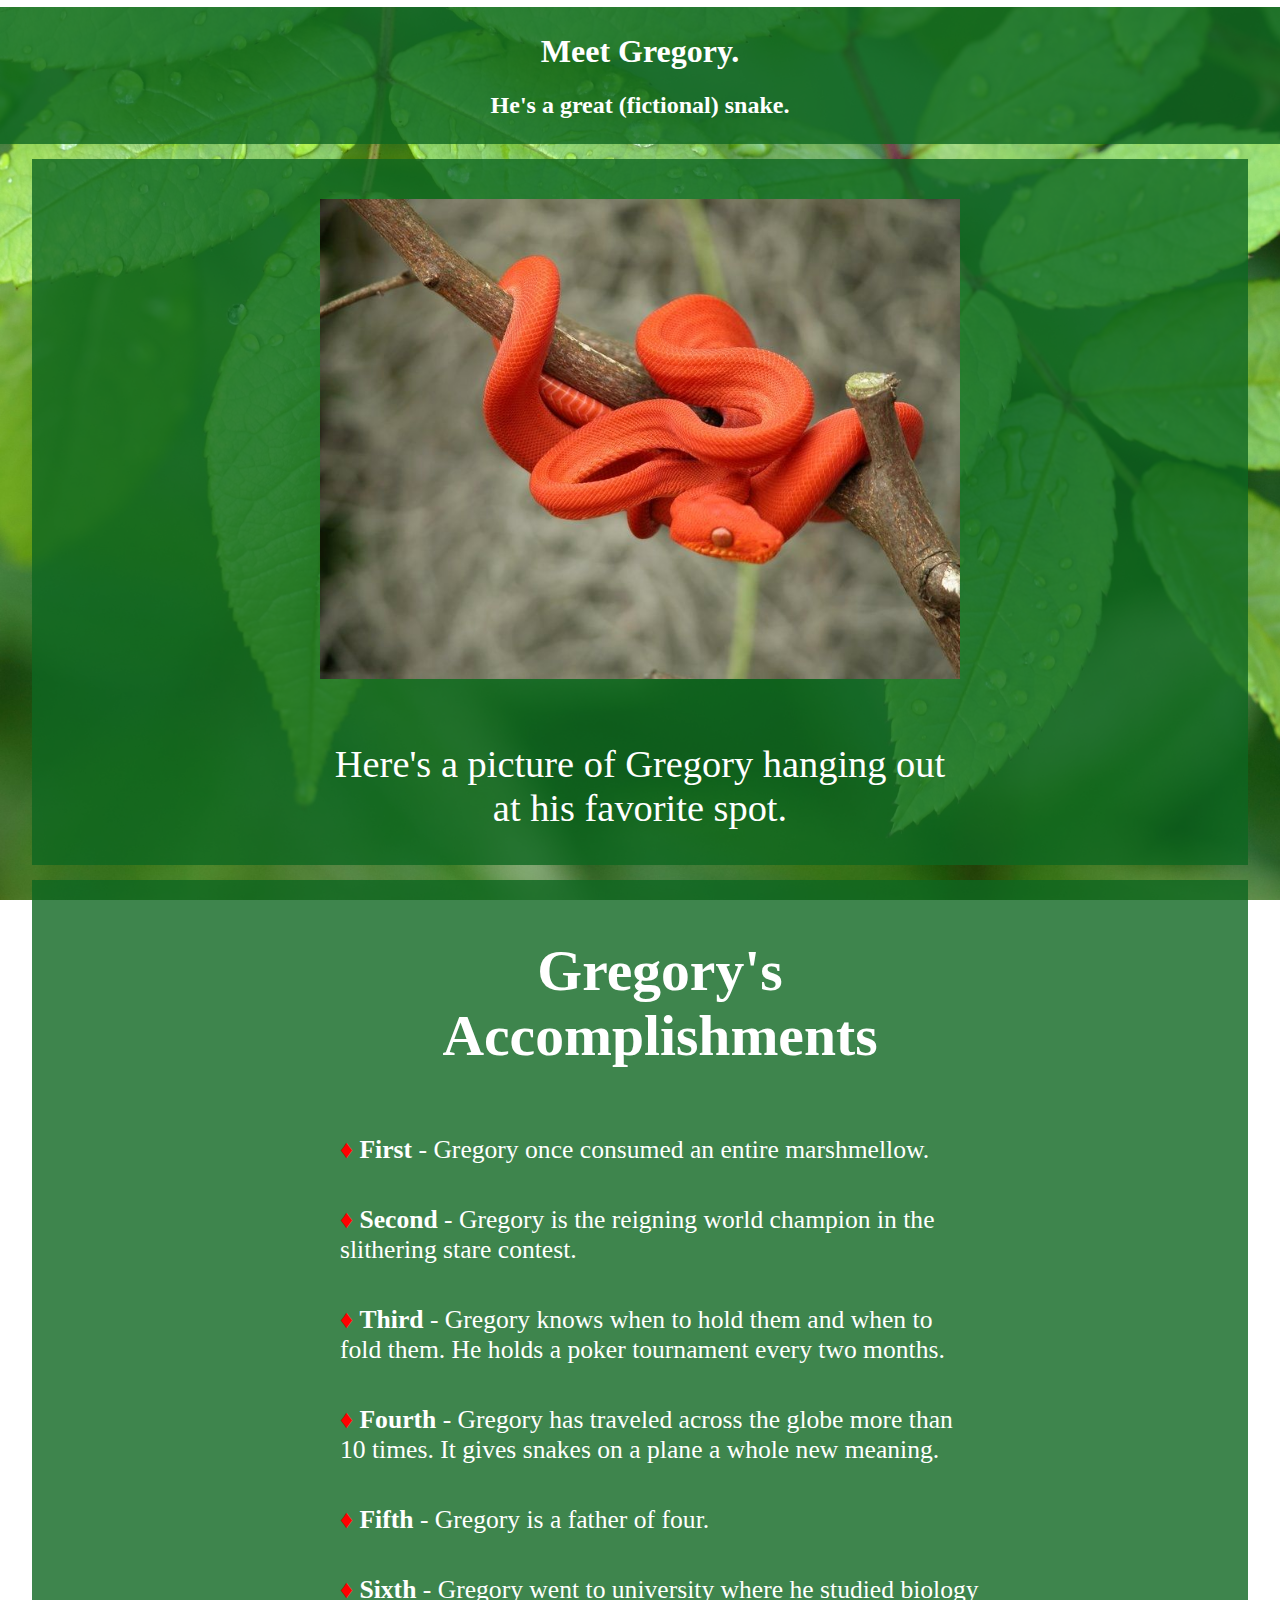
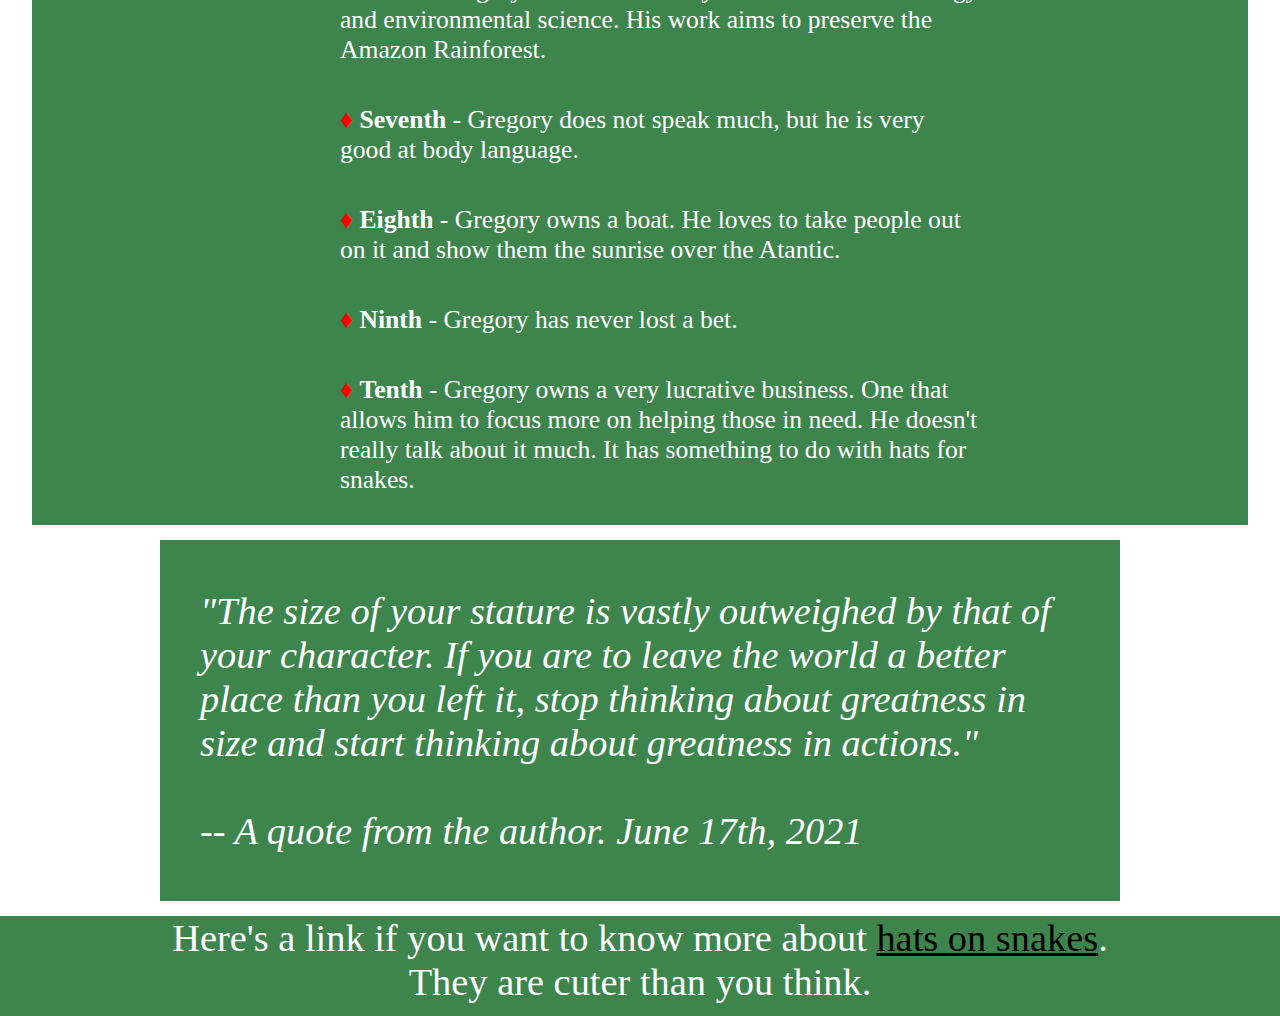
==== CodePens/Tribute_Page.html @ 11d0a876 "Adding Tribute CodePen Project" ====
<!DOCTYPE html>
<html lang="en">
<head>
    <meta charset="UTF-8">
    <meta http-equiv="X-UA-Compatible" content="IE=edge">
    <meta name="viewport" content="width=device-width, initial-scale=1.0">
    <title>Document</title>
    <link rel="stylesheet" href="styletribute.css">
</head>
<body>
    <main id="main">
        <header>
        <h1 id="title">
            Meet Gregory.
        </h1>
        <h2 id="subtitle">
            He's a great (fictional) snake.
        </h2>
        </header>
        <div>
        <div id="img-div" >
            <img id="image" class="snake" src="redsnake.jpg" alt="Here's Gregory. He's a cute red snake.">
            <!--Image should be responsively sized and centered within the div.-->
          <div id="image-caption">
               <br> Here's a picture of Gregory hanging out  <br>at his favorite spot.
               
          </div>
         </div>
            
        </div>
        <div id="tribute-info">
           <div>
               
                <ul>
                    <h2 id="tribute-header">Gregory's Accomplishments</h2>
                    <li>
                        <strong>First</strong> - Gregory once consumed an entire marshmellow.
                        
                    </li>
                    <li>
                        <strong>Second</strong> - Gregory is the reigning world champion in the slithering stare contest.
                    </li>
                    <li>
                        <strong>Third</strong> - Gregory knows when to hold them and when to fold them. He holds a poker tournament every two months.
                    </li>
                    <li>
                        <strong>Fourth</strong> - Gregory has traveled across the globe more than 10 times. It gives snakes on a plane a whole new meaning.
                    </li>
                    <li>
                        <strong>Fifth</strong> - Gregory is a father of four.
                    </li>
                    <li>
                        <strong>Sixth</strong> - Gregory went to university where he studied biology and environmental science. His work aims to preserve the Amazon Rainforest.
                    </li>
                    <li>
                        <strong>Seventh</strong> - Gregory does not speak much, but he is very good at body language.
                    </li>
                    <li>
                        <strong>Eighth</strong> - Gregory owns a boat. He loves to take people out on it and show them the sunrise over the Atantic.
                    </li>
                    <li>
                        <strong>Ninth</strong> - Gregory has never lost a bet.
                    </li>
                    <li>
                        <strong>Tenth</strong> - Gregory owns a very lucrative business. One that allows him to focus more on helping those in need. He doesn't really talk about it much. It has something to do with hats for snakes.
               
                </ul>
           </div>
        </div>
        <div id="quote">
            <blockquote><em>&#34The size of your stature is vastly outweighed by that of your character. If you are to leave the world a better place than you left it, stop thinking about greatness in size and start thinking about greatness in actions.&#34</em>
                <span>
                    <br><br>
                    <em>-- A quote from the author. June 17th, 2021</em>
                </span>
            </blockquote>
           
        </div>
        <footer>
            <div id="link-div">
              <div id="link-container">
                  Here's a link if you want to know more about
                    <a id="tribute-link" href="https://www.boredpanda.com/reddit-group-community-snakes-with-hats/?utm_source=google&utm_medium=organic&utm_campaign=organic" target="_blank">hats on snakes</a>.
                    They are cuter than you think.
              </div>
            </div>
        </footer>
    </main>


</body>
</html>
---- CodePens/styletribute.css ----
main {
  text-align: center;
  margin: -8px -8px;
  background: url("Green_Leaf_BG.jpg");
  background-attachment: fixed;
  background-position: center;
  background-repeat: no-repeat;
  background-size: cover;
  color: #fff;
}
header {
  text-align: center;
  color: #fff;
  width: 100%;
  background-color: rgb(14, 102, 33, 0.8);
  padding: 5px 0;
  margin: 15px auto;
}

#img-div {
  width: 95%;
  background-color: rgb(14, 102, 33, 0.8);
  padding: 15px 0;
  margin: 15px auto;
}
div > img.snake {
  width: 50vw;
  height: 40%;
  margin: auto;
  padding: 25px 0 15px;
  opacity: 1;
}
#img-caption {
  padding: 15px 0;
  margin-bottom: 15px;
}
#tribute-info {
  width: 95%;
  background-color: rgb(14, 102, 33, 0.8);
  margin: auto;
  padding: 10px 0;
}
ul li {
  font-size: 16px;
  padding: 5px 0;
  text-align: left;
}
ul {
  list-style: none;
}
li::before {
  content: "♦";
  color: red;
}
div > ul {
  width: 50vw;
  margin: auto;
}
#quote {
  text-align: left;
  font-size: 3vw;
  color: #fff;
  width: 75%;
  background-color: rgb(14, 102, 33, 0.8);
  margin: 15px auto;
  padding: 10px 0;
}
footer {
  text-align: center;

  color: #fff;
  width: 100%;
  background-color: rgb(14, 102, 33, 0.8);
}
#link-div {
  font-size: 3vw;
  width: 75%;
  text-align: center;
  margin: auto;
  min-height: 100px;
  position: relative;
}
#link-container {
  position: absolute;
  top: 50%;
}
a {
  color: #000;
}
a:hover {
  color: red;
}

@media (min-width: 1200px) {
  #image-caption {
    font-size: 3vw;
    padding-bottom: 20px;
  }
  #tribute-info {
    font-size: 3vw;
  }
  ul li {
    font-size: 2vw;
    padding: 20px 0;
  }
  #link-container {
    position: static;
  }
}
@media (min-width: 992px) and (max-width: 1199px) {
  #image-caption {
    font-size: 3vw;
  }
  #tribute-info {
    font-size: 2.5vw;
  }
  ul li {
    font-size: 2.5vw;
    padding: 15px 0;
  }
  #link-container {
    position: absolute;
    top: 10%;
  }
}
@media (min-width: 768px) and (max-width: 991px) {
  #image-caption {
    font-size: 2.5vw;
  }
  #tribute-info {
    font-size: 3vw;
  }

  ul li {
    font-size: 3vw;
    padding: 15px 0;
  }
  #link-container {
    position: absolute;
    top: 25%;
  }
}
@media (min-width: 576px) and (max-width: 767px) {
  ul li {
    font-size: 3vw;
    padding: 15px 0;
  }
  #link-container {
    position: absolute;
    top: 30%;
  }
}
@media (max-width: 575px) {
  #image-caption {
    font-size: 3.5vw;
  }
  ul li {
    font-size: 3.5vw;
    padding: 15px 0;
  }
  #link-container {
    position: absolute;
    top: 30%;
  }
}
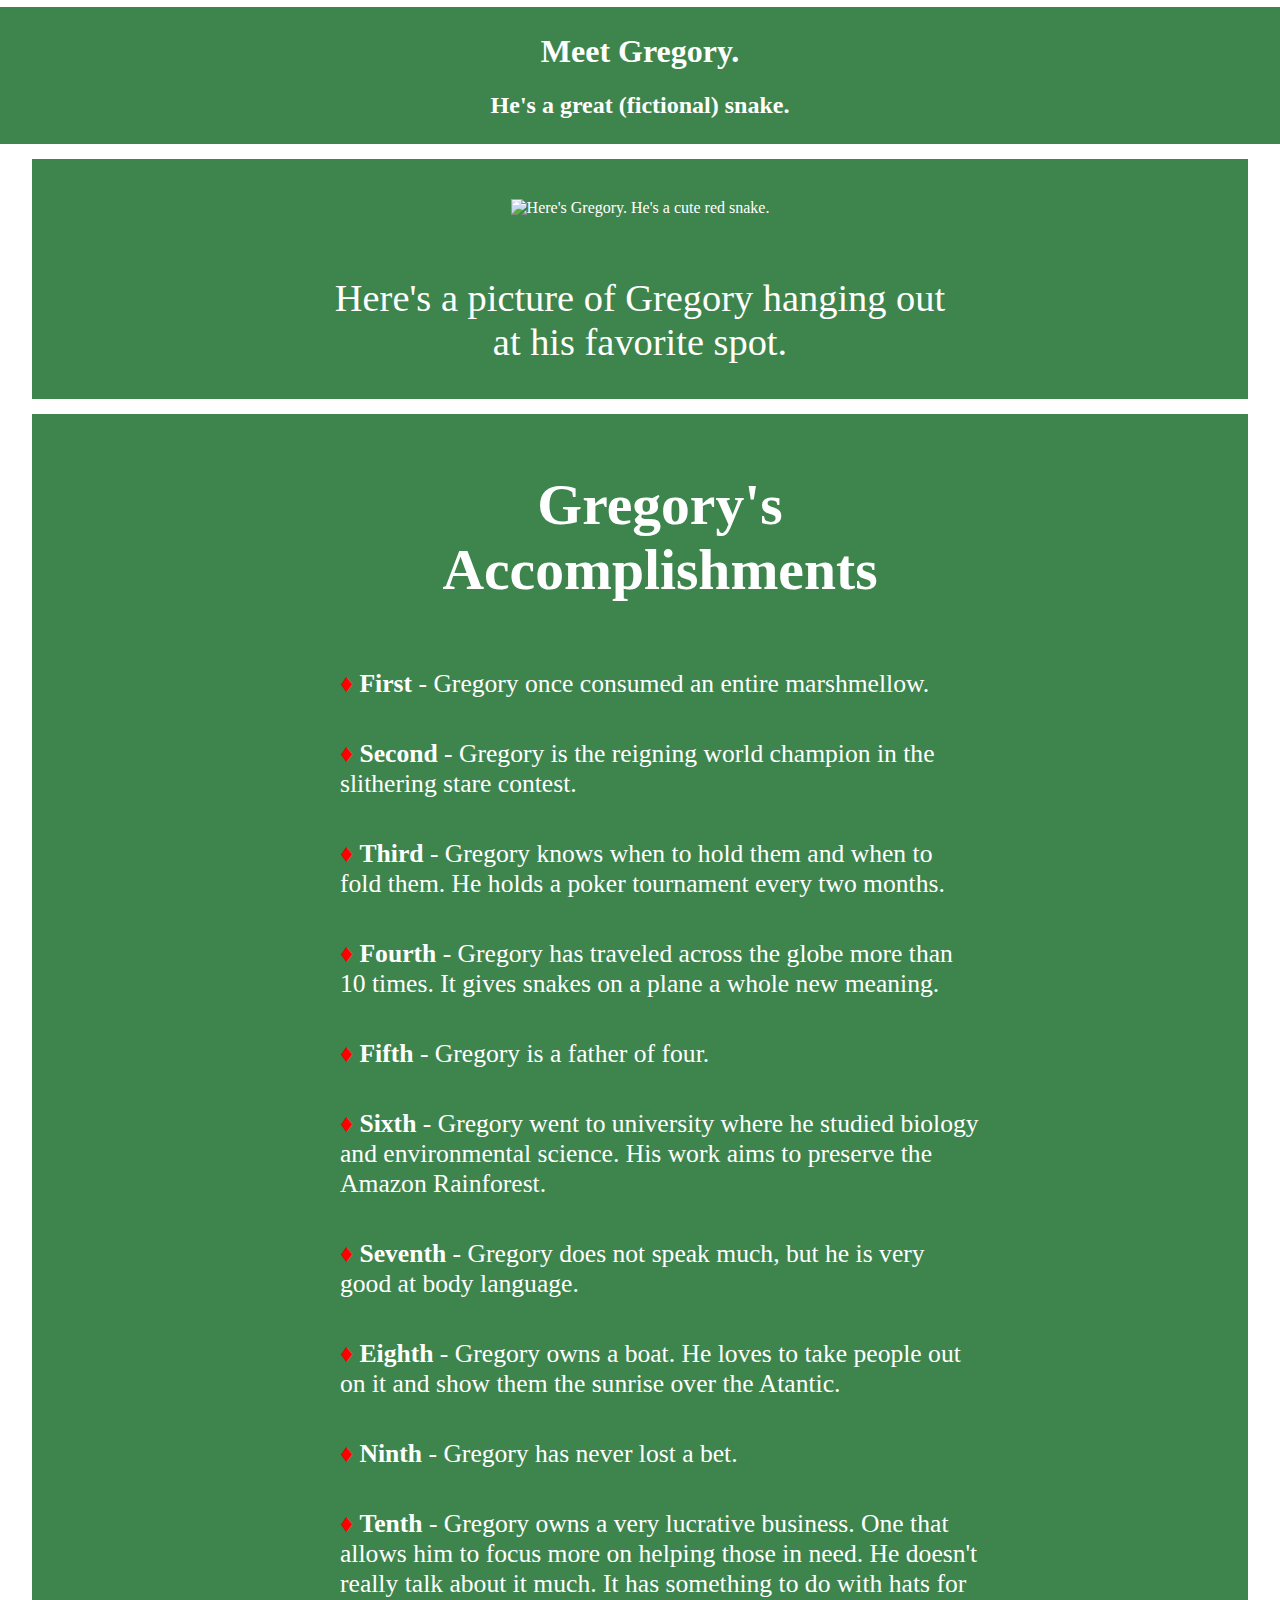
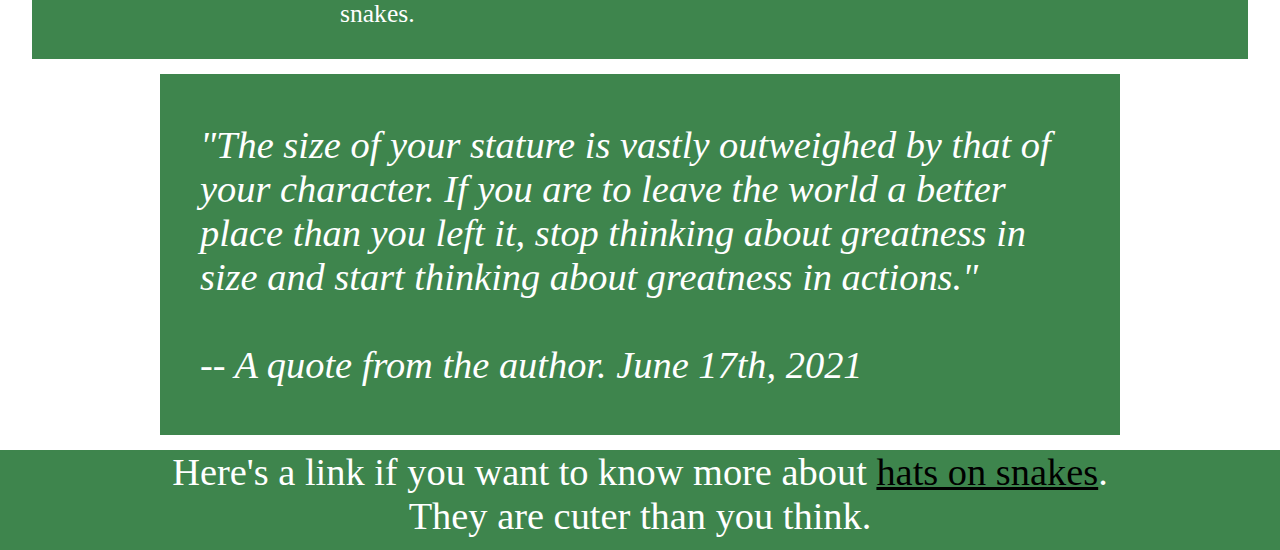
==== commit 466c40c7: "Fixed image issue" ====
--- a/CodePens/Tribute_Page.html
+++ b/CodePens/Tribute_Page.html
@@ -19,7 +19,7 @@
         </header>
         <div>
         <div id="img-div" >
-            <img id="image" class="snake" src="redsnake.jpg" alt="Here's Gregory. He's a cute red snake.">
+            <img id="image" class="snake" src="https://github.com/tlq68/coursera-test/blob/main/images/redsnake.jpg?raw=true" alt="Here's Gregory. He's a cute red snake.">
             <!--Image should be responsively sized and centered within the div.-->
           <div id="image-caption">
                <br> Here's a picture of Gregory hanging out  <br>at his favorite spot.
--- a/CodePens/styletribute.css
+++ b/CodePens/styletribute.css
@@ -1,7 +1,7 @@
 main {
   text-align: center;
   margin: -8px -8px;
-  background: url("Green_Leaf_BG.jpg");
+  background: url("https://github.com/tlq68/coursera-test/blob/main/images/Green_Leaf_BG.jpg?raw=true");
   background-attachment: fixed;
   background-position: center;
   background-repeat: no-repeat;
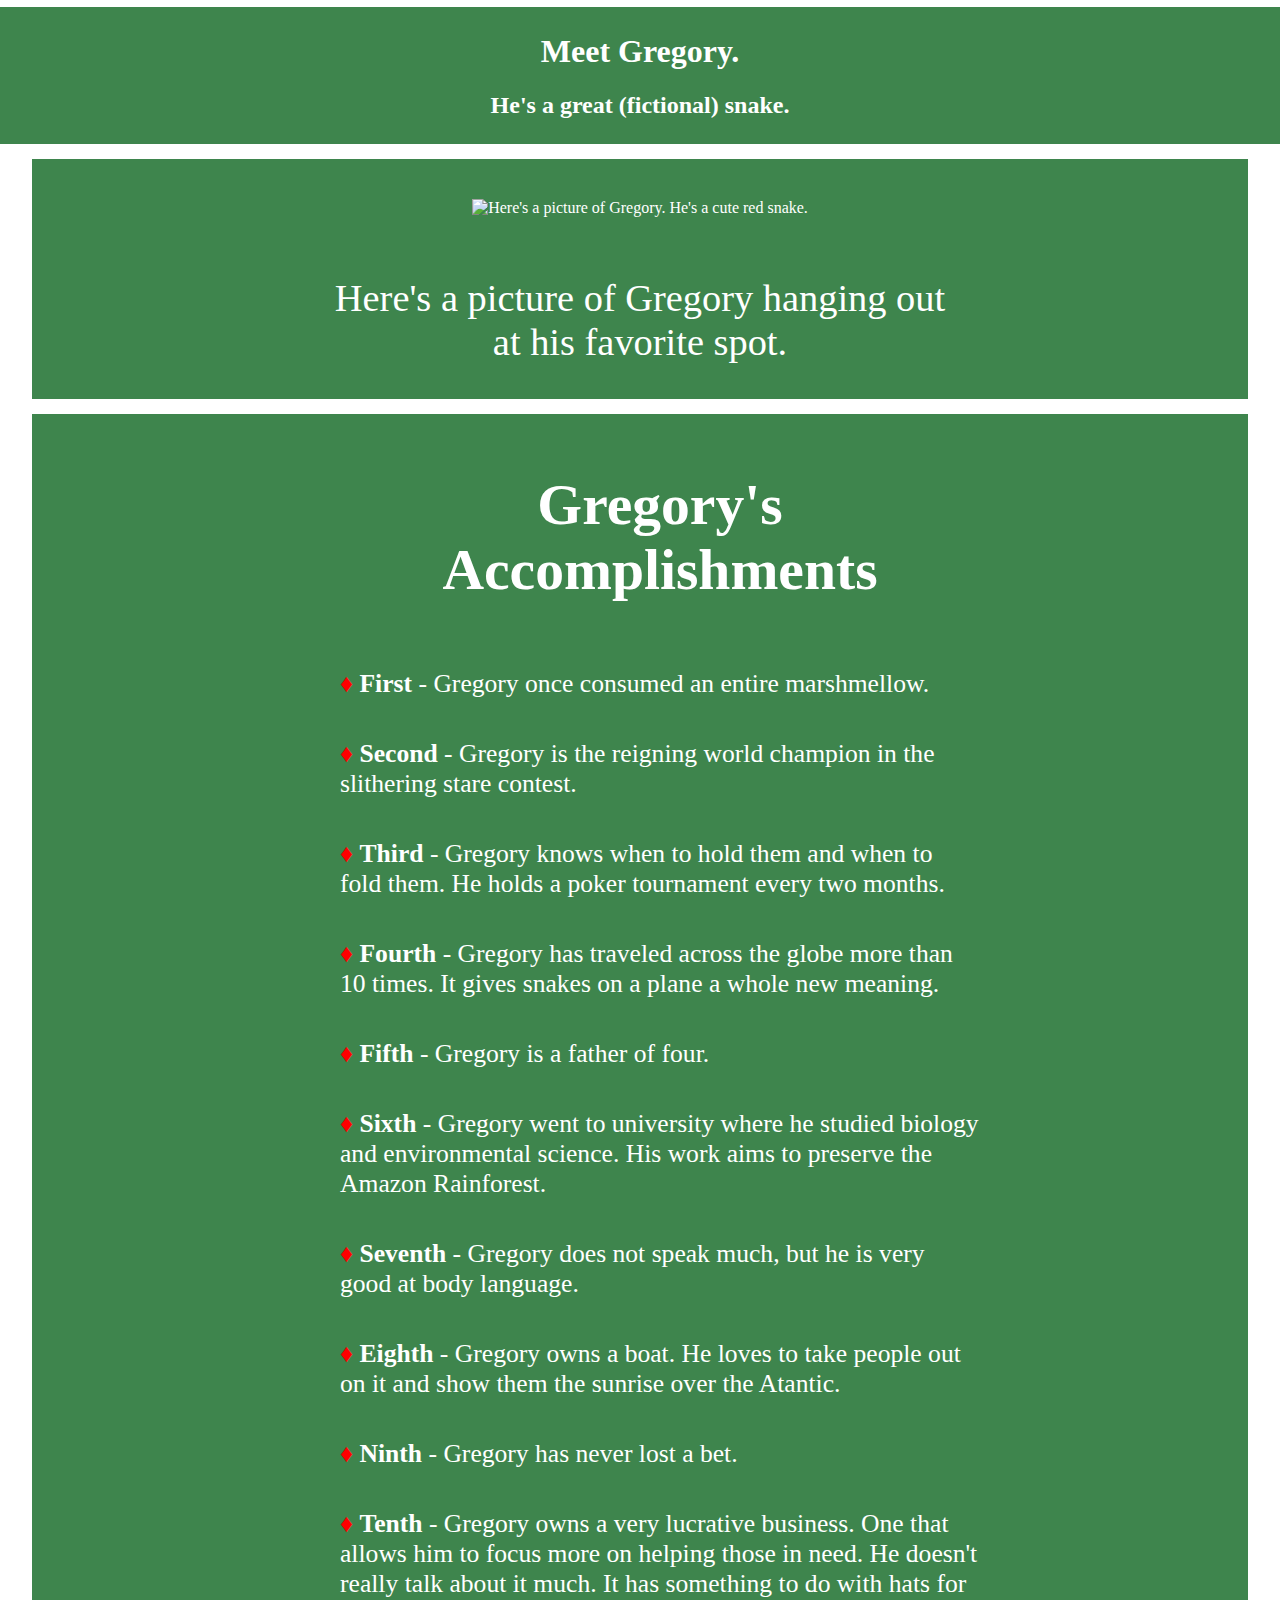
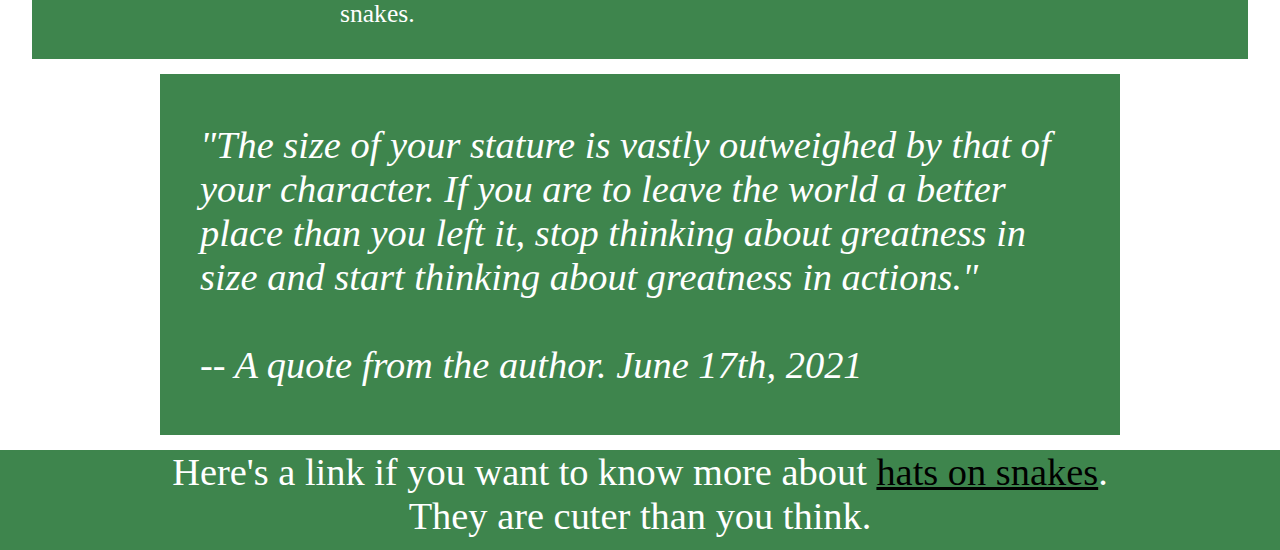
==== commit fbad0e81: "Survey Form upload" ====
--- a/CodePens/Tribute_Page.html
+++ b/CodePens/Tribute_Page.html
@@ -19,7 +19,7 @@
         </header>
         <div>
         <div id="img-div" >
-            <img id="image" class="snake" src="https://github.com/tlq68/coursera-test/blob/main/images/redsnake.jpg?raw=true" alt="Here's Gregory. He's a cute red snake.">
+            <img id="image" class="snake" src="https://github.com/tlq68/coursera-test/blob/main/CodePens/redsnake.jpg?raw=true" alt="Here's a picture of Gregory. He's a cute red snake.">
             <!--Image should be responsively sized and centered within the div.-->
           <div id="image-caption">
                <br> Here's a picture of Gregory hanging out  <br>at his favorite spot.
--- a/CodePens/styletribute.css
+++ b/CodePens/styletribute.css
@@ -1,7 +1,7 @@
 main {
   text-align: center;
   margin: -8px -8px;
-  background: url("https://github.com/tlq68/coursera-test/blob/main/images/Green_Leaf_BG.jpg?raw=true");
+  background: url("https://github.com/tlq68/coursera-test/blob/main/CodePens/Green_Leaf_BG.jpg?raw=true");
   background-attachment: fixed;
   background-position: center;
   background-repeat: no-repeat;
@@ -24,8 +24,8 @@
   margin: 15px auto;
 }
 div > img.snake {
-  width: 50vw;
-  height: 40%;
+  width: 55vw;
+  height: auto;
   margin: auto;
   padding: 25px 0 15px;
   opacity: 1;
@@ -108,6 +108,10 @@
   }
 }
 @media (min-width: 992px) and (max-width: 1199px) {
+  div > img.snake {
+    width: 65vw;
+    height: 50%;
+  }
   #image-caption {
     font-size: 3vw;
   }
@@ -124,6 +128,10 @@
   }
 }
 @media (min-width: 768px) and (max-width: 991px) {
+  div > img.snake {
+    width: 75vw;
+    height: 50%;
+  }
   #image-caption {
     font-size: 2.5vw;
   }
@@ -141,6 +149,13 @@
   }
 }
 @media (min-width: 576px) and (max-width: 767px) {
+  div > img.snake {
+    width: 75vw;
+    height: 50%;
+  }
+  #image-caption {
+    font-size: 3vw;
+  }
   ul li {
     font-size: 3vw;
     padding: 15px 0;
@@ -151,6 +166,10 @@
   }
 }
 @media (max-width: 575px) {
+  div > img.snake {
+    width: 75vw;
+    height: 50%;
+  }
   #image-caption {
     font-size: 3.5vw;
   }
